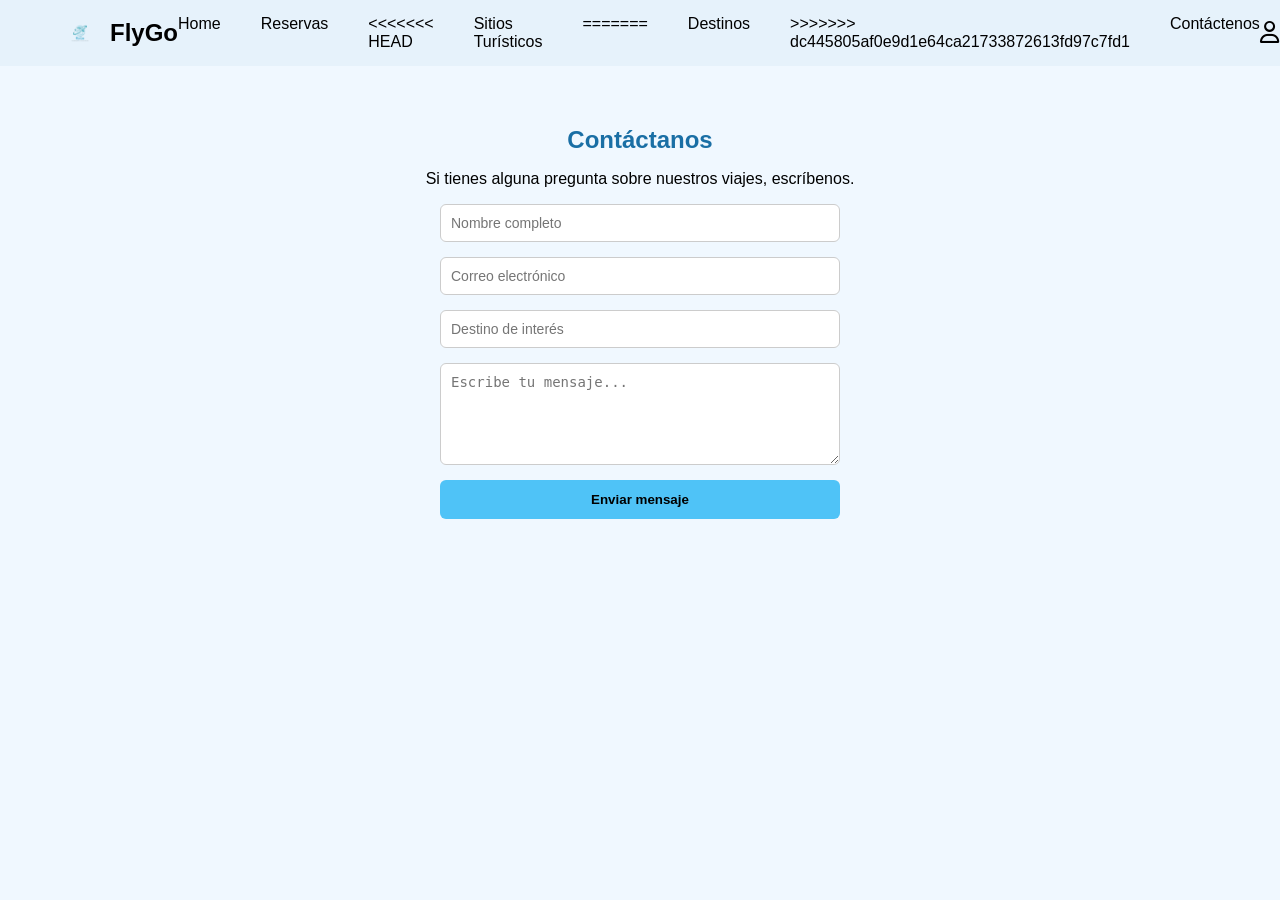
==== contactenos.html @ 334400f4 "actualizando la imagen de la pagina" ====
<!DOCTYPE html>
<html lang="es">

<head>

    <meta charset="UTF-8">
    <meta name="viewport" content="width=device-width, initial-scale=1.0">

    <title>Contáctenos | FlyGo</title>

    <link rel="stylesheet" href="./css/contactenos.css">
    <link rel="stylesheet" href="https://cdnjs.cloudflare.com/ajax/libs/font-awesome/6.5.0/css/all.min.css">

</head>


<body>
<header>

    <div class="logo">
        <img src="img/foto.png" width="40">
        FlyGo
    </div>

    <nav>
    <ul>
    <li><a href="./index.html">Home</a></li>
    <li><a href="./reservas.html">Reservas</a></li>
<<<<<<< HEAD
    <li><a href="./Destinos.html">Sitios Turísticos</a></li>
=======
    <li><a href="./destinos.html">Destinos</a></li>
>>>>>>> dc445805af0e9d1e64ca21733872613fd97c7fd1
    <li><a href="./contactenos.html">Contáctenos</a></li>
    </ul>
    </nav>

    <div class="user-icon">
        <i class="fa-regular fa-user"></i>
    </div>

</header>

    <main>

        <section class="contact-section">

            <h1>Contáctanos</h1>

            <p>Si tienes alguna pregunta sobre nuestros viajes, escríbenos.</p>

            <form class="contact-form">

                <input type="text" placeholder="Nombre completo" required>

                <input type="email" placeholder="Correo electrónico" required>

                <input type="text" placeholder="Destino de interés">

                <textarea placeholder="Escribe tu mensaje..." rows="5"></textarea>

                <button type="submit">Enviar mensaje</button>

            </form>

        </section>

    </main>

</body>

</html>
---- css/contactenos.css ----
/* Estilo general */
body{
    font-family: Arial, Helvetica, sans-serif;
    margin: 0;
    background-color: #f0f8ff;
    color: black;
    
}

/* NAVBAR */

header{
    background-color: #e6f2fb;
    display: flex;
    align-items: center;
    justify-content: space-between;
    padding: 15px 60px;
}

/* LOGO */

.logo{
    display: flex;
    align-items: center;
    gap: 10px;
    font-size: 24px;
    font-weight: bold;
}

/* MENU */

nav ul{
    list-style: none;
    display: flex;
    gap: 40px;
    padding: 0;
    margin: 0;
}

nav ul li a{
    text-decoration: none;
    color: black;
    font-size: 16px;
    font-weight: 500;
}

/* HOVER */

nav ul li a:hover{
    color: #1e88e5;
}

/* ICONO USUARIO */

.user-icon{
    font-size: 22px;
    cursor: pointer;
}
/* Secciones */
section{
    padding: 30px;
    text-align: center;
}
/* SECCION CONTACTO */

.contact-section{
    background-color: #f0f8ff;
    padding: 40px;
    text-align: center;
}

.contact-section h1{
    color: #1a6fa5;
    margin-bottom: 10px;
}

.contact-form{
    max-width: 400px;
    margin: auto;
    display: flex;
    flex-direction: column;
    gap: 15px;
}

.contact-form input,
.contact-form textarea{
    padding: 10px;
    border: 1px solid #ccc;
    border-radius: 6px;
    font-size: 14px;
}

.contact-form button{
    background-color: #4fc3f7;
    color: black;
    border: none;
    padding: 12px;
    border-radius: 6px;
    cursor: pointer;
    font-weight: bold;
}

.contact-form button:hover{
    background-color: #29b6f6;
}
/* Tarjetas de destinos */
.destinos{
    display: flex;
    justify-content: center;
    gap: 20px;
}

.card{
    background: white;
    padding: 20px;
    border-radius: 10px;
    width: 200px;
    box-shadow: 0 2px 10px rgba(0,0,0,0.1);
}

/* Botones */
button{
    background-color: #4fc3f7;
    border: none;
    padding: 10px 20px;
    border-radius: 5px;
    cursor: pointer;
}

button:hover{
    background-color: #29b6f6;
}
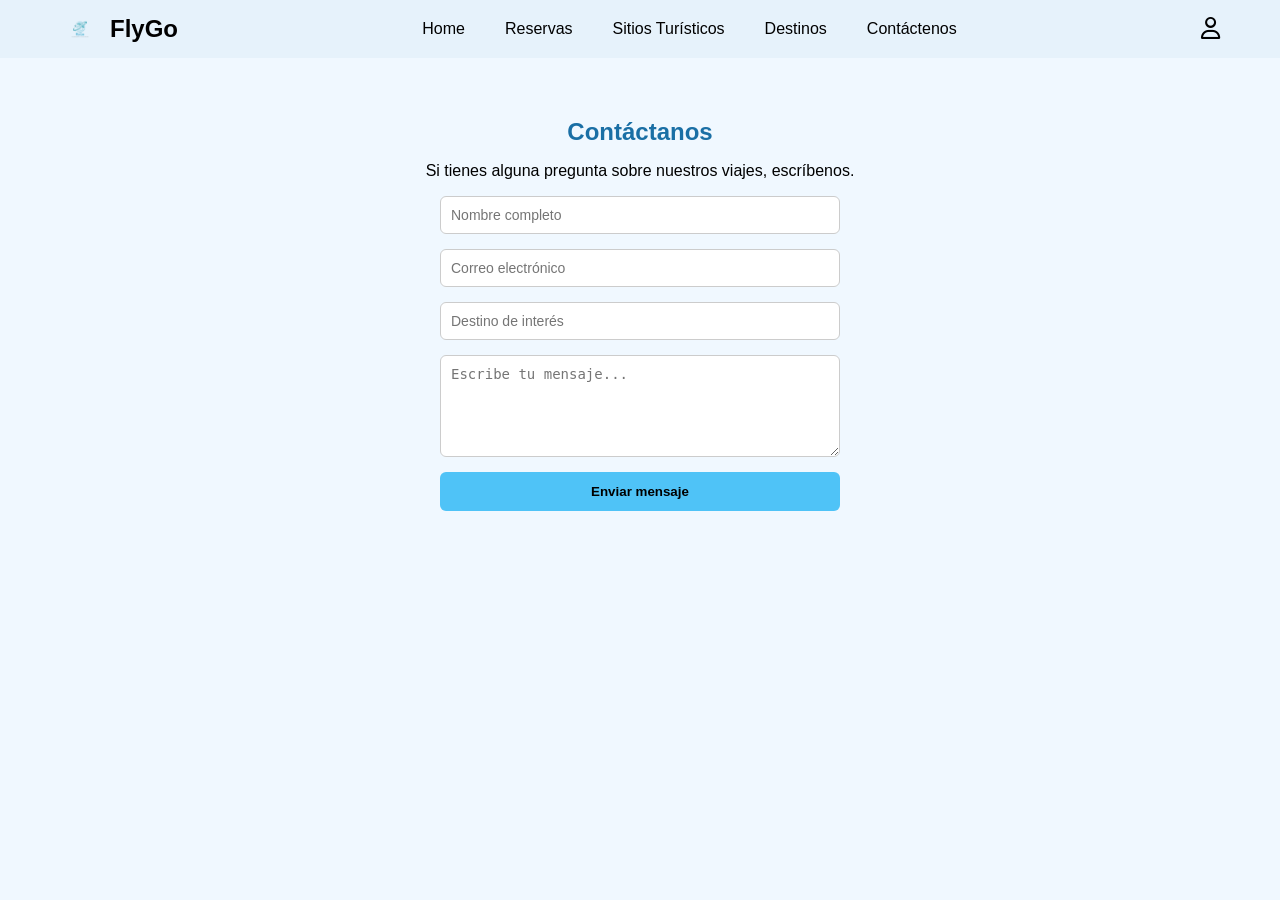
==== commit 16f7a554: "ajustes html" ====
--- a/contactenos.html
+++ b/contactenos.html
@@ -26,11 +26,11 @@
     <ul>
     <li><a href="./index.html">Home</a></li>
     <li><a href="./reservas.html">Reservas</a></li>
-<<<<<<< HEAD
+
     <li><a href="./Destinos.html">Sitios Turísticos</a></li>
-=======
+
     <li><a href="./destinos.html">Destinos</a></li>
->>>>>>> dc445805af0e9d1e64ca21733872613fd97c7fd1
+
     <li><a href="./contactenos.html">Contáctenos</a></li>
     </ul>
     </nav>
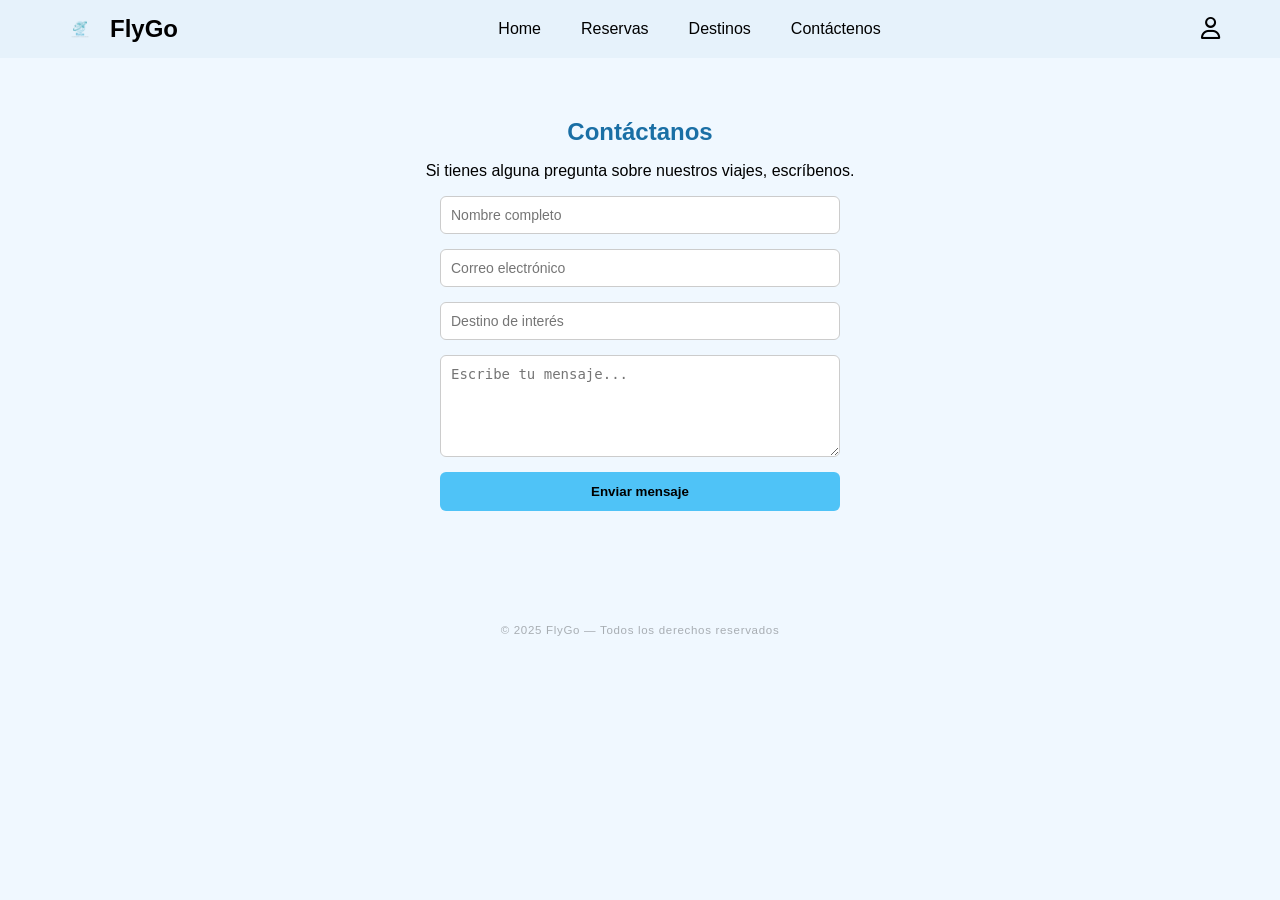
==== commit 7941c5da: "actualizando el home" ====
--- a/contactenos.html
+++ b/contactenos.html
@@ -26,11 +26,7 @@
     <ul>
     <li><a href="./index.html">Home</a></li>
     <li><a href="./reservas.html">Reservas</a></li>
-
-    <li><a href="./Destinos.html">Sitios Turísticos</a></li>
-
     <li><a href="./destinos.html">Destinos</a></li>
-
     <li><a href="./contactenos.html">Contáctenos</a></li>
     </ul>
     </nav>
@@ -62,9 +58,10 @@
                 <button type="submit">Enviar mensaje</button>
 
             </form>
-
         </section>
-
+        <footer>
+        <span class="footer-copy">© 2025 FlyGo — Todos los derechos reservados</span>
+    </footer>
     </main>
 
 </body>
--- a/css/contactenos.css
+++ b/css/contactenos.css
@@ -129,4 +129,19 @@
 
 button:hover{
     background-color: #29b6f6;
+}
+footer {
+    padding: 3rem 4rem;
+    display: flex;
+    justify-content: space-between;
+    align-items: center;
+    border-top: 1px solid rgba(245,240,232,0.08);
+}
+
+.footer-copy {
+    font-size: 0.72rem;
+    color: rgba(0, 0, 0, 0.3);
+    letter-spacing: 0.06em;
+    padding: 1.5rem 2rem;
+    max-width: 1200px; margin: 0 auto;
 }
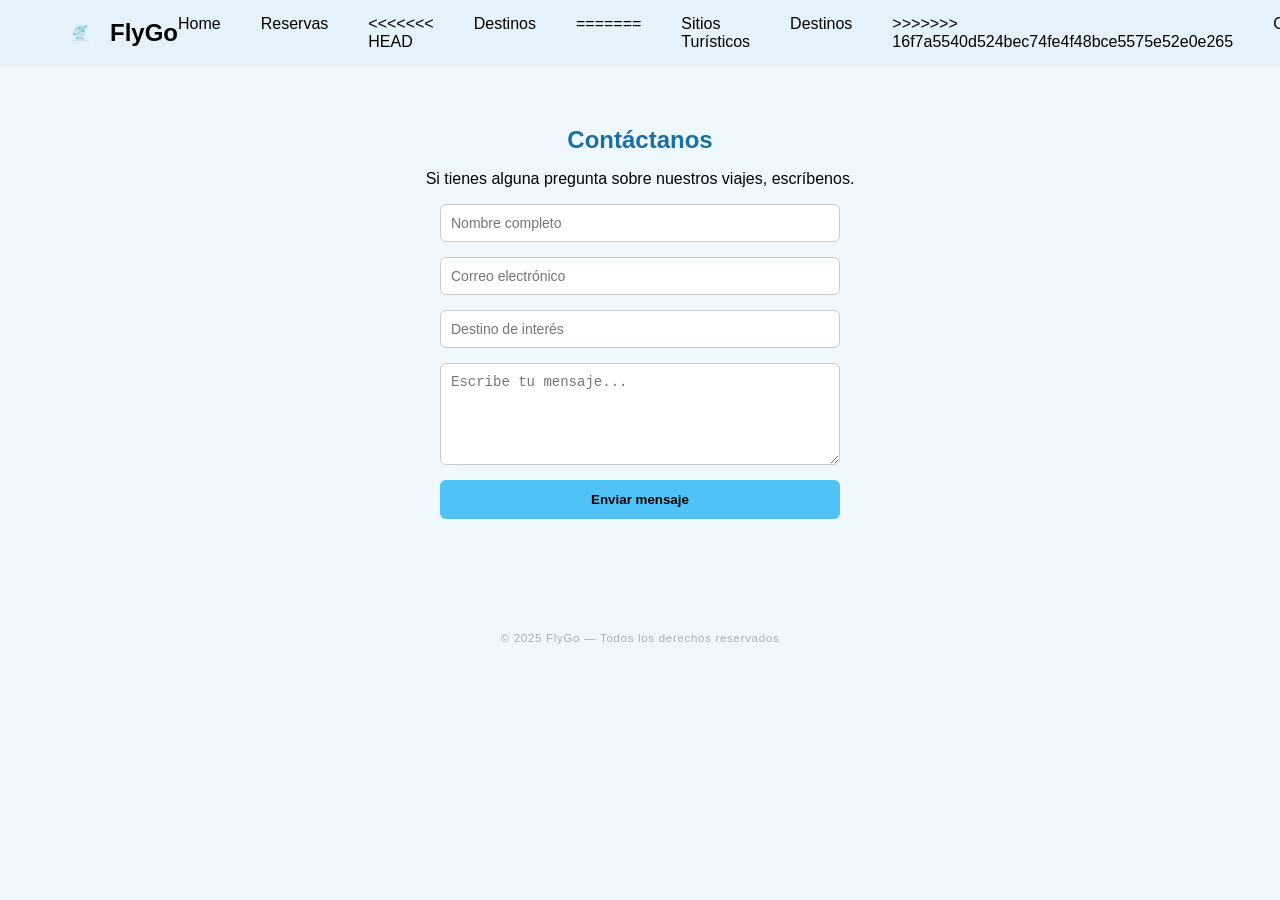
==== commit 781c7af6: "actualizacion de la pagina 2.0" ====
--- a/contactenos.html
+++ b/contactenos.html
@@ -26,7 +26,15 @@
     <ul>
     <li><a href="./index.html">Home</a></li>
     <li><a href="./reservas.html">Reservas</a></li>
+<<<<<<< HEAD
     <li><a href="./destinos.html">Destinos</a></li>
+=======
+
+    <li><a href="./Destinos.html">Sitios Turísticos</a></li>
+
+    <li><a href="./destinos.html">Destinos</a></li>
+
+>>>>>>> 16f7a5540d524bec74fe4f48bce5575e52e0e265
     <li><a href="./contactenos.html">Contáctenos</a></li>
     </ul>
     </nav>
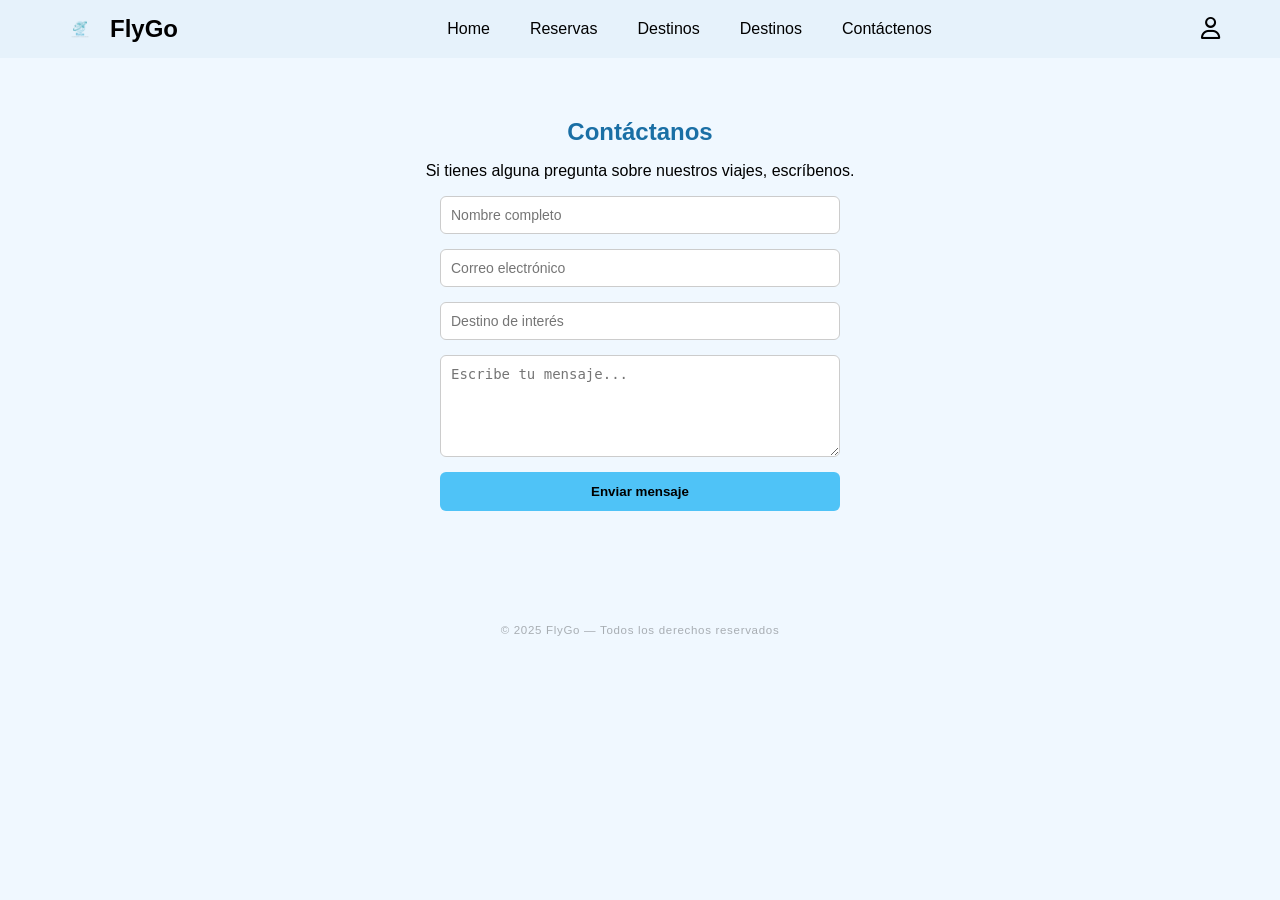
==== commit c2f0dde7: "actualizacion de nuevo proyecto" ====
--- a/contactenos.html
+++ b/contactenos.html
@@ -26,15 +26,8 @@
     <ul>
     <li><a href="./index.html">Home</a></li>
     <li><a href="./reservas.html">Reservas</a></li>
-<<<<<<< HEAD
     <li><a href="./destinos.html">Destinos</a></li>
-=======
-
-    <li><a href="./Destinos.html">Sitios Turísticos</a></li>
-
     <li><a href="./destinos.html">Destinos</a></li>
-
->>>>>>> 16f7a5540d524bec74fe4f48bce5575e52e0e265
     <li><a href="./contactenos.html">Contáctenos</a></li>
     </ul>
     </nav>
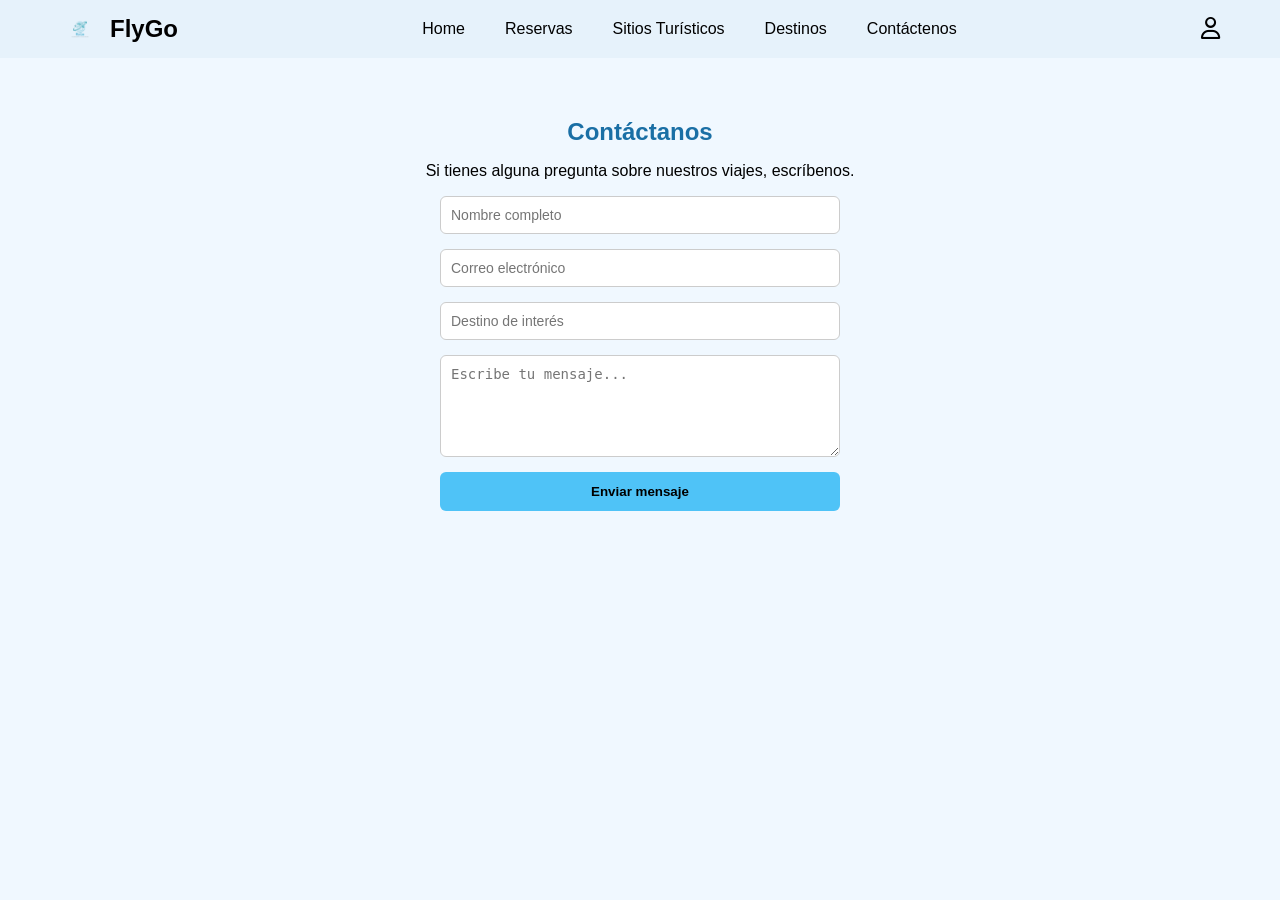
==== commit faee1323: "diseño responsive" ====
--- a/contactenos.html
+++ b/contactenos.html
@@ -26,8 +26,11 @@
     <ul>
     <li><a href="./index.html">Home</a></li>
     <li><a href="./reservas.html">Reservas</a></li>
+
+    <li><a href="./Destinos.html">Sitios Turísticos</a></li>
+
     <li><a href="./destinos.html">Destinos</a></li>
-    <li><a href="./destinos.html">Destinos</a></li>
+
     <li><a href="./contactenos.html">Contáctenos</a></li>
     </ul>
     </nav>
@@ -59,10 +62,9 @@
                 <button type="submit">Enviar mensaje</button>
 
             </form>
+
         </section>
-        <footer>
-        <span class="footer-copy">© 2025 FlyGo — Todos los derechos reservados</span>
-    </footer>
+
     </main>
 
 </body>
--- a/css/contactenos.css
+++ b/css/contactenos.css
@@ -144,4 +144,4 @@
     letter-spacing: 0.06em;
     padding: 1.5rem 2rem;
     max-width: 1200px; margin: 0 auto;
-}+}
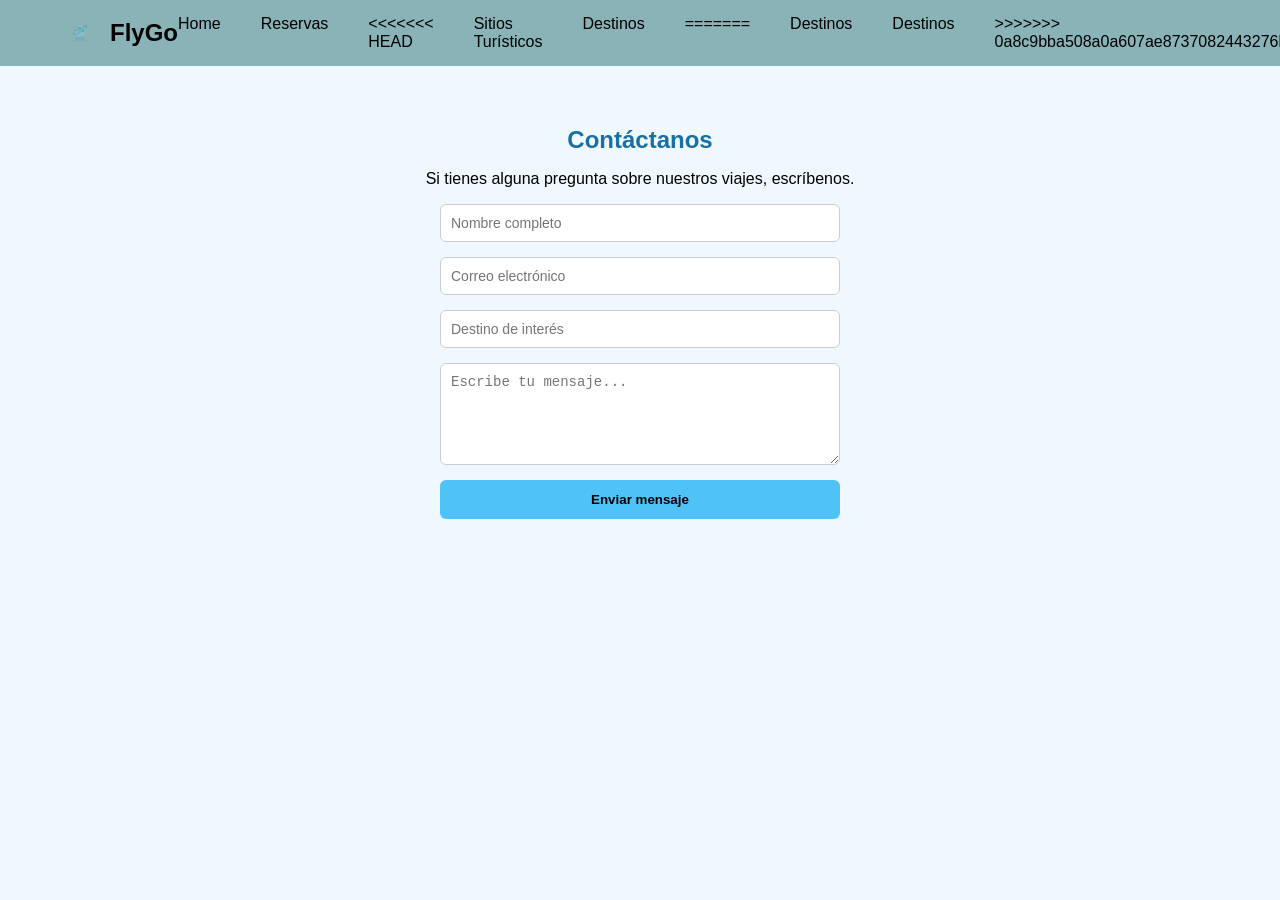
==== commit 8995ec59: "diseño responsive" ====
--- a/contactenos.html
+++ b/contactenos.html
@@ -26,11 +26,16 @@
     <ul>
     <li><a href="./index.html">Home</a></li>
     <li><a href="./reservas.html">Reservas</a></li>
+<<<<<<< HEAD
 
     <li><a href="./Destinos.html">Sitios Turísticos</a></li>
 
     <li><a href="./destinos.html">Destinos</a></li>
 
+=======
+    <li><a href="./destinos.html">Destinos</a></li>
+    <li><a href="./destinos.html">Destinos</a></li>
+>>>>>>> 0a8c9bba508a0a607ae8737082443276bb25f141
     <li><a href="./contactenos.html">Contáctenos</a></li>
     </ul>
     </nav>
--- a/css/contactenos.css
+++ b/css/contactenos.css
@@ -10,7 +10,7 @@
 /* NAVBAR */
 
 header{
-    background-color: #e6f2fb;
+    background-color: #89b3b6;
     display: flex;
     align-items: center;
     justify-content: space-between;
@@ -111,7 +111,7 @@
 }
 
 .card{
-    background: white;
+    background: #778690;
     padding: 20px;
     border-radius: 10px;
     width: 200px;
@@ -120,7 +120,7 @@
 
 /* Botones */
 button{
-    background-color: #4fc3f7;
+    background-color: #6ec3ea;
     border: none;
     padding: 10px 20px;
     border-radius: 5px;
@@ -128,7 +128,7 @@
 }
 
 button:hover{
-    background-color: #29b6f6;
+    background-color: #282a2c;
 }
 footer {
     padding: 3rem 4rem;
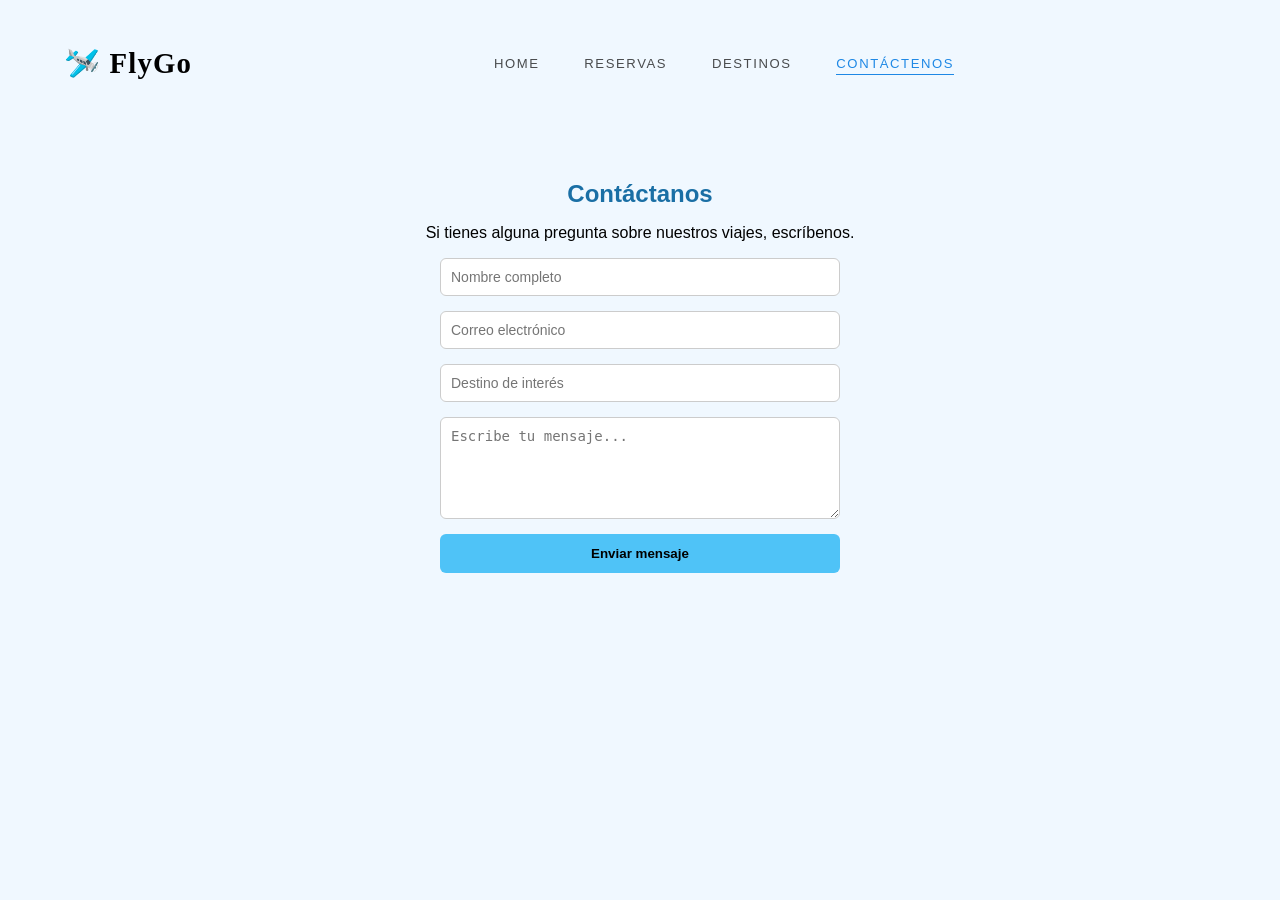
==== commit 851b7357: "suvir cambios del reponsive y correccion de errores en todos los  css y html" ====
--- a/contactenos.html
+++ b/contactenos.html
@@ -15,36 +15,28 @@
 
 
 <body>
-<header>
-
-    <div class="logo">
-        <img src="img/foto.png" width="40">
-        FlyGo
-    </div>
-
-    <nav>
-    <ul>
-    <li><a href="./index.html">Home</a></li>
-    <li><a href="./reservas.html">Reservas</a></li>
-<<<<<<< HEAD
-
-    <li><a href="./Destinos.html">Sitios Turísticos</a></li>
-
-    <li><a href="./destinos.html">Destinos</a></li>
-
-=======
-    <li><a href="./destinos.html">Destinos</a></li>
-    <li><a href="./destinos.html">Destinos</a></li>
->>>>>>> 0a8c9bba508a0a607ae8737082443276bb25f141
-    <li><a href="./contactenos.html">Contáctenos</a></li>
-    </ul>
+    <header>
+    <!-- NAVBAR -->
+    <nav class="navbar" id="navbar">
+        <a href="#" class="nav-logo">
+            <h2 class="nav-text">🛩️ FlyGo</h2>
+        </a>
+        <ul class="nav-menu">
+            <li class="nav-item"><a href="./index.html" class="nav-link">Home</a></li>
+            <li class="nav-item"><a href="./reservas.html" class="nav-link">Reservas</a></li>
+            <li class="nav-item"><a href="./destinos.html" class="nav-link">Destinos</a></li>
+            <li class="nav-item"><a href="./contactenos.html" class="nav-link active">Contáctenos</a></li>
+        </ul>
+        <div>
+            <input type="checkbox" id="menu-toggle">
+            <label for="menu-toggle" class="hamburguer">
+                <span></span>
+                <span></span>
+                <span></span>
+            </label>
+        </div>
     </nav>
-
-    <div class="user-icon">
-        <i class="fa-regular fa-user"></i>
-    </div>
-
-</header>
+    </header>
 
     <main>
 
--- a/css/contactenos.css
+++ b/css/contactenos.css
@@ -7,55 +7,97 @@
     
 }
 
-/* NAVBAR */
-
-header{
-    background-color: #89b3b6;
+/* ── NAVBAR ── */
+.navbar {
+    position: fixed;
+    top: 0; left: 0; right: 0;
+    z-index: 100;
     display: flex;
     align-items: center;
     justify-content: space-between;
-    padding: 15px 60px;
-}
-
-/* LOGO */
-
-.logo{
-    display: flex;
-    align-items: center;
-    gap: 10px;
-    font-size: 24px;
-    font-weight: bold;
-}
-
-/* MENU */
-
-nav ul{
+    padding: 1.4rem 4rem;
+    background: transparent;
+    transition: background 0.4s, backdrop-filter 0.4s;
+}
+
+.navbar.scrolled {
+    background: #89b3b6;
+    backdrop-filter: blur(18px);
+    border-bottom: 1px solid rgba(201, 168, 76, 0.2);
+}
+
+.nav-logo { text-decoration: none; }
+.nav-logo h2 {
+    font-family: 'Cormorant Garamond', serif;
+    font-size: 1.8rem;
+    font-weight: 600;
+    letter-spacing: 0.04em;
+    color: #000000;
+}
+
+.nav-menu {
     list-style: none;
     display: flex;
-    gap: 40px;
-    padding: 0;
-    margin: 0;
-}
-
-nav ul li a{
+    gap: 2.8rem;
+}
+
+.nav-link {
     text-decoration: none;
-    color: black;
-    font-size: 16px;
-    font-weight: 500;
-}
-
-/* HOVER */
-
-nav ul li a:hover{
-    color: #1e88e5;
-}
-
-/* ICONO USUARIO */
-
-.user-icon{
-    font-size: 22px;
+    color: rgba(0, 0, 0, 0.7);
+    font-size: 0.82rem;
+    font-weight: 400;
+    letter-spacing: 0.12em;
+    text-transform: uppercase;
+    transition: color 0.3s;
+    position: relative;
+}
+
+.nav-link::after {
+    content: '';
+    position: absolute;
+    bottom: -4px; left: 0;
+    width: 0; height: 1px;
+    background: #1e88e5;
+    transition: width 0.3s;
+}
+
+.nav-link:hover { color: #1e88e5; }
+.nav-link:hover::after { width: 100%; }
+.nav-link.active { color: #1e88e5; }
+.nav-link.active::after { width: 100%; }
+
+.hamburguer {
+    display: none;
+    flex-direction: column;
     cursor: pointer;
-}
+    gap: 4px;
+}
+
+.hamburguer span {
+    width: 25px;
+    height: 3px;
+    background: #000000;
+    transition: 0.3s;
+}
+
+#menu-toggle { display: none; }
+
+#menu-toggle:checked ~ .hamburguer span:nth-child(1) {
+    transform: rotate(-45deg) translate(-5px, 6px);
+}
+
+#menu-toggle:checked ~ .hamburguer span:nth-child(2) {
+    opacity: 0;
+}
+
+#menu-toggle:checked ~ .hamburguer span:nth-child(3) {
+    transform: rotate(45deg) translate(-5px, -6px);
+}
+
+main {
+    padding-top: 120px;
+}
+
 /* Secciones */
 section{
     padding: 30px;
@@ -145,3 +187,80 @@
     padding: 1.5rem 2rem;
     max-width: 1200px; margin: 0 auto;
 }
+
+/* ══════════════════════════════════════
+   MEDIA QUERIES — RESPONSIVE
+══════════════════════════════════════ */
+
+/* ── Tablet landscape ≤ 1024px ── */
+@media (max-width: 1024px) {
+    .navbar { padding: 1.2rem 2.5rem; }
+    .contact-section { padding: 30px 20px; }
+    .destinos { flex-wrap: wrap; }
+}
+
+/* ── Tablet portrait ≤ 768px ── */
+@media (max-width: 768px) {
+    .navbar { padding: 1rem 1.5rem; }
+
+    main { padding-top: 80px; }
+
+    .hamburguer { display: flex; }
+
+    .nav-menu {
+        position: absolute;
+        top: 100%;
+        left: 0;
+        right: 0;
+        background: rgba(137, 179, 182, 0.95);
+        backdrop-filter: blur(18px);
+        flex-direction: column;
+        gap: 0;
+        padding: 1rem 0;
+        transform: translateY(-100%);
+        opacity: 0;
+        visibility: hidden;
+        transition: transform 0.3s, opacity 0.3s, visibility 0.3s;
+    }
+
+    #menu-toggle:checked ~ .nav-menu {
+        transform: translateY(0);
+        opacity: 1;
+        visibility: visible;
+    }
+
+    .nav-item {
+        width: 100%;
+        text-align: center;
+        border-bottom: 1px solid rgba(30, 136, 229, 0.1);
+    }
+
+    .nav-item:last-child { border-bottom: none; }
+
+    .nav-link {
+        display: block;
+        padding: 1rem;
+        font-size: 1rem;
+    }
+
+    .contact-section { padding: 20px 10px; }
+    .contact-form { max-width: 100%; }
+    .destinos { flex-direction: column; align-items: center; }
+    .card { width: 100%; max-width: 300px; }
+
+    footer {
+        flex-direction: column;
+        gap: 1rem;
+        text-align: center;
+        padding: 2rem 1.5rem;
+    }
+}
+
+/* ── Móvil ≤ 480px ── */
+@media (max-width: 480px) {
+    .navbar { padding: 0.8rem 1rem; }
+    .nav-text { font-size: 1.5rem; }
+    .contact-section h1 { font-size: 1.5rem; }
+
+    main { padding-top: 70px; }
+}
